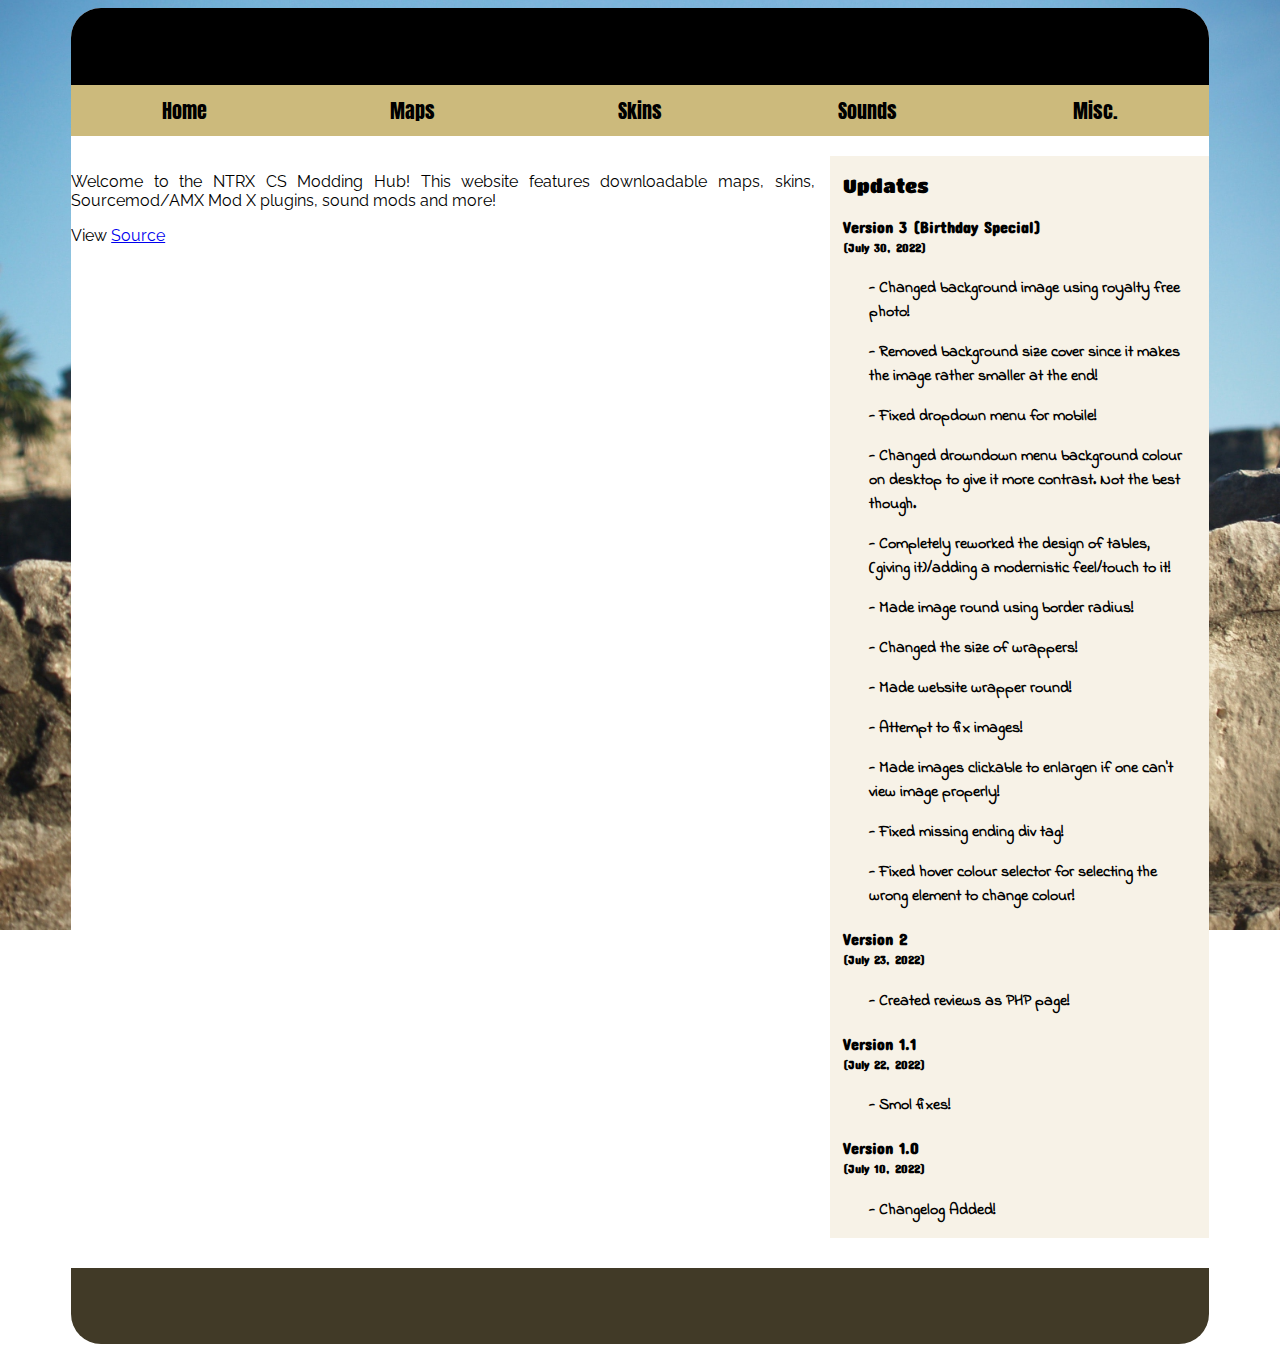
==== home.html @ d94b16b9 "added jQuery for background image updates!" ====
<!DOCTYPE html>
<html lang="en">
<head>
    <meta charset="UTF-8">
    <meta http-equiv="X-UA-Compatible" content="IE=edge">
    <meta name="viewport" content="width=device-width, initial-scale=1.0">
    <link rel="stylesheet" href="styles/main-styles.css">
    <link rel="stylesheet" href="styles/index-styles.css">
    <link rel="icon" href="img/game.ico">
    <meta content="NTRX Counter-Strike Modding Hub" property="og:title" />
    <meta content="The place to download custom stuff for Counter-Strike Games!" property="og:description" />
    <meta content="https://cs-modding-hub.ntrx.top/" property="og:url" />
    <meta content="https://www.freepnglogos.com/uploads/counter-strike-png-logo/app-counter-strike-black-icons-png-logo-14.png" property="og:image" />
    <meta content="#CCFF00" data-react-helmet="true" name="theme-color" />
    <title>NTRX Counter-Strike Modding Hub</title>
    <script src="https://ajax.googleapis.com/ajax/libs/jquery/3.6.0/jquery.min.js"></script>
    <script>
        $(document).ready(function(){
            let background_img = Math.trunc((Math.random() * 3) + 1);
            // console.log(backgroundimg);

            // $(document).load(function(){
                switch(background_img){
                    case 1:
                        $("body").css("background", "url('img/perry-grone-dqtz7uLc2F4-unsplash.jpg')");
                        break;
                    case 2:
                        $("body").css("background", "url('img/jeremy-lishner-qQkhVM9bp10-unsplash.jpg')");
                        break;
                    case 3:
                        $("body").css("background", "url('img/sylvie-charron-hDYZyZLAG2I-unsplash.jpg')");
                        break;
                }
                $("body").css("background-position", "center");
                $("body").css("background-repeat", "no-repeat");
                $("body").css("background-size", "cover");
                $("body").css("background-attachment", "fixed");
            // })
        })
    </script>
</head>
<body>
    <div class = "wrapper">
        <header>
            <h1><span class = "first-word">NTRX</span> Counter-Strike Modding Hub</h1>
        </header>
        <nav>
            <ul>
                <a href = "/"><li>Home</li></a>
                <a href = "subpages/maps.html"><li>Maps</li></a>
                <!-- <div class = "dropdown"> -->
                    <li>Skins
                        <!-- <div class = "dropdown-menu"> -->
                            <ul>
                                <li><a href = "subpages/weapons.html">Weapons</a></li>
                                <li><a href = "subpages/envtextures.html">Environment Textures</a></li>
                            </ul>
                        <!-- </div> -->
                    </li>
                <!-- </div> -->
                <a href = "subpages/sounds.html"><li>Sounds</li></a>
                <li>Misc.
                    <ul>
                        <a href = "subpages/plugins.html"><li>Plugins</li></a>
                        <a href = "subpages/submitmod.php"><li>Submit Mod</li></a>
                        <a href = "subpages/reviews.php"><li>Reviews</li></a>
                        <a href = "subpages/tools.html"><li>Tools</li></a>
                    </ul>
                </li>
            </ul>
        </nav>
        <main>
            <div id="left-side">
                <p>Welcome to the NTRX CS Modding Hub! This website features downloadable maps, skins, Sourcemod/AMX Mod X plugins, sound mods and more!</p>
                <p>View <a href = "subpages/sources.html">Source</a></p>
            </div>
            <div id="right-side">
                <h3>Updates</h3>
                <div class = "right-post">
                    <h4>Version 3 (Birthday Special)<br><span class = "tiny">(July 30, 2022)</span></h4>
                    <p>- Changed background image using royalty free photo!</p>
                    <p>- Removed background size cover since it makes the image rather smaller at the end!</p>
                    <p>- Fixed dropdown menu for mobile!</p>
                    <p>- Changed drowndown menu background colour on desktop to give it more contrast. Not the best though.</p>
                    <p>- Completely reworked the design of tables, (giving it)/adding a modernistic feel/touch to it!</p>
                    <p>- Made image round using border radius!</p>
                    <p>- Changed the size of wrappers!</p>
                    <p>- Made website wrapper round!</p>
                    <p>- Attempt to fix images!</p>
                    <p>- Made images clickable to enlargen if one can't view image properly!</p>
                    <p>- Fixed missing ending div tag!</p>
                    <p>- Fixed hover colour selector for selecting the wrong element to change colour!</p>
                </div>
                <div class = "right-post">
                    <h4>Version 2<br><span class = "tiny">(July 23, 2022)</span></h4>
                    <p>- Created reviews as PHP page!</p>
                </div>
                <div class = "right-post">
                    <h4>Version 1.1<br><span class = "tiny">(July 22, 2022)</span></h4>
                    <p>- Smol fixes!</p>
                </div>
                <div class = "right-post">
                    <h4>Version 1.0<br><span class = "tiny">(July 10, 2022)</span></h4>
                    <p>- Changelog Added!</p>
                </div>
            </div>
        </main>
        <footer>
            <p>Copyright &copy; 2022 NOTORIEX LEGACY. All Rights Reserved.</p>
        </footer>
    </div>
</body>
</html>
---- styles/main-styles.css ----
@import url('https://fonts.googleapis.com/css2?family=Raleway:wght@500&display=swap');
@import url('https://fonts.googleapis.com/css2?family=Montserrat:wght@700&display=swap');
@import url('https://fonts.googleapis.com/css2?family=Anton&display=swap');
@import url('https://fonts.googleapis.com/css2?family=Titan+One&display=swap');
@import url('https://fonts.googleapis.com/css2?family=Poppins&display=swap');

body{
    background-image: url('../img/perry-grone-dqtz7uLc2F4-unsplash.jpg');
    height: 100%;
    background-position: center;
    background-repeat: no-repeat;
    background-attachment: fixed;
    /* background-size: cover; */
}

.wrapper{
    margin: auto;
    width: 90%;
    background-color: white;
    margin-bottom: 20px;
    overflow: hidden;
    border-radius: 30px;
}

/* TABLE */
table {
    border-collapse: collapse;
    width: 100%;
    font-family: 'Poppins';
    border-radius: 100px;
}

table th, table td{
    border: 1px solid #dddddd;
    padding: 15px;
    text-align: center;
}

/* table td:nth-of-type(2n){
    text-align: justify;
} */

p {
    font-family: 'Raleway';
    text-align: justify;
}

nav ul{
    padding: 0; /* https://stackoverflow.com/questions/9620594/removing-ul-indentation-with-css */
}

nav {
    background-color: #CCBA7C;
    font-family: 'Anton';
    font-size: 20px;
}

nav a{
    color: black;
    text-decoration: none;
}

nav a:hover, nav ul li:hover{
    color:rgb(131, 131, 131);
    text-decoration: underline;
}

header{
    text-align: center;
    /* font-family: 'Montserrat'; */
    /* width: 30%;
    margin-left: 150px; */
    color: #006dfc;
    background-color: black;
    padding-bottom: 20px;
    margin-bottom: -20px;
    margin-top: -23px;
    /* font-size: 16px; */
    font-family: 'Titan One';
}

.first-word{
    color: red;
    font-size: 23px;
    font-family: 'Montserrat';
    animation-name: first-word-move;
    animation-duration: 1.5s;
    animation-fill-mode: forwards;
    /* animation-delay: .5s; */
    position: relative;
    top: -4000px;
}

@keyframes first-word-move{
    0%{
        opacity: 0;
        top: -4000px;
    }
    100%{
        opacity: 1;
        top: 0px;
    }
}

footer{
    background-color: #413A27;
    /* width: 83%;
    margin: auto; */
    /* max-width: auto; */
    margin-top: 30px;
    margin-bottom: -28px;
}

footer p{
    padding: 30px;
    text-align: center;
    font-family: 'Montserrat';
    color: white;
    font-size: 20px;
    font-weight: bold;

    /* ANIMATION */
    animation-name: footer-up;
    animation-duration: 1s;
    animation-fill-mode: forwards;
    animation-delay: 2s;
    position: relative;
    bottom: -500px;
}

@keyframes footer-up{
    0%{
        bottom: -500px;
    }
    100%{
        bottom: 0px;
    }
}

header h1{
    /* ANIMATION */
    animation-name: header-move;
    animation-duration: 1s;
    animation-fill-mode: forwards;
    position: relative;
    right: -4000px;
}

@keyframes header-move{
    0%{
        opacity: 0;
        font-size: 16px;
        right: -4000px;
    }
    100%{
        opacity: 1;
        font-size: 32px;
        right: 0px;
    }
}

/* nav ul{ */
    /* display: block; */
    /* grid-template-rows: repeat(5, 1fr); */
/* } */
nav {
    display: block;
}

nav ul li{
    list-style-type: none;
    padding: 10px;
    text-align: center;
}

table th img, table td img{
    width: 90%;
    /* height: 10%; */
}

iframe{
    width: 90%;
    height: 90%;
    border-radius: 15px;
}

.submitted-file{
    color: red;

    animation-name: emphasis-submit;
    animation-direction: alternate;
    animation-duration: 1s;
    animation-iteration-count: infinite;
}

@keyframes emphasis-submit{
    0%{
        text-shadow: 1px 1px blue;
    }
    50%{
        text-shadow: 1px 1px red;
    }
    100%{
        text-shadow: 1px 1px blue;
    }
}

table tr td ul li, table tr td ol li{
    list-style-type: none;
}

table tr th a{
    color: black;

    transition-property: all;
    transition-duration: 1s;
}

table tr th a:nth-of-type(2n - 1):hover{
    color: red;
}

table tr td a{
    color: rgb(177, 100, 0);

    transition-property: all;
    transition-duration: 1.5s;
}

table tr td a:hover{
    color: rgb(2, 206, 121);
}

table tr th a:visited{
    color: black;
}

nav ul ul{
    display: none;
}

/* Sub-Menu */
nav ul li:hover > ul{
    position: relative;
    display: block;
    min-width: 200px;
    /* position: relative; */
    /* left: auto; */
    /* right: auto; */
    /* transform: translateX(20%); */
}

nav ul li ul li{
    text-align: center;
}

nav ul li{
    /* display: inline-block; */
    /* list-style-type: none; */
    /* text-align: center; */
    /* padding-bottom: 5px; */
    /* padding: 5px 35px 5px 35px; */
    cursor: pointer;
    /* position: relative; */
}

/* CONFIGURE TABLE COLOURS */
table tr:nth-of-type(2n){
    background-color: rgb(216, 216, 216);
}

table tr:nth-of-type(1){
    background-color: rgb(228, 49, 78);
    color: white;
}

img {
    border-radius: 20px;
}

.results{
    color: green;

    text-shadow: none;

    /* ANIMATION */
    animation-name: success-noice;
    animation-duration: 1s;
    animation-iteration-count: infinite;
    animation-direction: alternate;
}

@keyframes success-noice{
    0%{
        text-shadow: none;
    }
    100%{
        text-shadow: 0px 0px 2px turquoise;
    }
}


.failure-message{
    color: red;
    /* transform: scale(1, 1); */

    /* ANIMATION */
    animation-name: attention-feyleures;
    animation-duration: 1s;
    animation-iteration-count: infinite;
    animation-direction: alternate;
}

@keyframes attention-feyleures{
    0%{
        color: yellow;
    }
    100%{
        /* font-weight: bold; */
        color: red;
    }
}

/* Desktop Layout */
@media only screen and (min-width: 768px){
    nav ul li:hover{
        color: black;
        text-decoration: none;
    }

    nav > ul{
        display: grid;
        grid-template-columns: repeat(5, 1fr);
        grid-template-rows: 1fr;
        /* position: relative; */
        /* display: block; */
    }
    /* nav { */
        /* text-align: center; */
    /* } */

    nav ul li:hover > ul{
        position: absolute;
        display: block;
        min-width: 200px;
        /* position: relative; */
        /* left: auto; */
        /* right: auto; */
        transform: translateX(20%);
    }

    /* nav ul li{
        /* background-color:#DE9B35; */
        /* width: 170px; */
        /* text-align: center; */
        /* float: left; */
        /* position: relative; */
    /* } */
    /* .dropdown{
        position: relative;
    } */
    /* .dropdown-menu{ */
        /* position: absolute; */
        /* left: 40%; */
        /* top: calc(100% + .25rem); */
        /* background-color: black; */
        /* padding: .75rem; */
        /* border-radius: .25rem; */
        /* text-align: center; */
        /* opacity: 0; */
        /* display: grid;
        grid-template-rows: auto; */
        /* grid-template-columns: auto; */
        /* display: none; */
        /* transform: translateX(-50%); */
        /* opacity: 0; */
    /* } */
    /* nav ul li div ul li a{
        color: red;
        text-align: center;
    } */
    /* ul li:hover .dropdown-menu{ */
    /* .dropdown > .hoverlink:focus + .dropdown-menu{ */
        /* display: block; */
        /* opacity: 1; */
    /* } */
    
    /* ul li ul{ */
        /* position: relative; */
        /* background-color: rgb(255, 183, 0); */
        /* margin-left: 200px; */
        /* right: 50%; */
        /* margin-top: 1rem; */
        /* right: 0; */
        /* left: 50%; */
        /* right: auto; */
    /* } */
    
    /* .hover:hover{
        opacity: 1;
    }
    .hover{
        position: absolute;
    } */
    /* nav ul li ul{
        visibility: hidden;
    } */
    /* table th img, table td img{
        width: 60%;
        height: 60%;
    } */

    /* nav{
        transition-property: all;
        transition-duration: 1s;
    } */

    table th img, table td img{
        width: 60%;
        height: 60%;
    }

    nav ul li ul{
        background-color: #DE9B35;
    }

    nav a:hover{
        color: black;
        text-decoration: none;
    }

    nav li{
        transition-property: all;
        transition-duration: 0.5s;
    }

    nav li:hover{
        /* color:rgb(131, 131, 131); */
        /* text-decoration: underline; */
        /* font-size: 30px; */
        background-color: rgb(131, 131, 131);
        /* opacity: .8; */
    }

    nav ul li ul li:hover{
        background-color: rgb(74, 100, 137);
    }
    
    iframe{
        width: 90%;
        height: 50vh;
    }
    img {
        transition-property: all;
        transition-duration: 1s;
    }
    img:hover{
        width: 80%;
        height: 80%;
    }
}
---- styles/index-styles.css ----
@import url('https://fonts.googleapis.com/css2?family=Indie+Flower&display=swap');
@import url('https://fonts.googleapis.com/css2?family=Concert+One&display=swap');
@import url('https://fonts.googleapis.com/css2?family=Titan+One&display=swap');

#right-side p{
    color: rgb(0, 0, 0);
    text-align: center;
    font-family: 'Indie Flower';
    font-weight: bold;
}

.tiny{
    font-size: 12px;
}

#right-side{
    background-color: #F7F2E7;
    word-wrap: break-word;
    text-align: center;
}

#right-side h3{
    font-family: 'Titan One';
    font-weight: normal;
}

#right-side h4{
    font-family: 'Concert One';
}


@media only screen and (min-width: 768px){
    main{
        display: grid;
        grid-template-columns: 2fr 1fr;
    }
    #left-side{
        margin-right: 15px;
        grid-column: 1;
    }

    #right-side{
        padding-left: 3px;
        padding-right: 15px;
        grid-column: 2;
        text-align: left;
    }

    #right-side h3, #right-side h4{
        margin-left: 3%;
    }

    #right-side p{
        margin-left: 10%;
        text-align: left;
    }
}
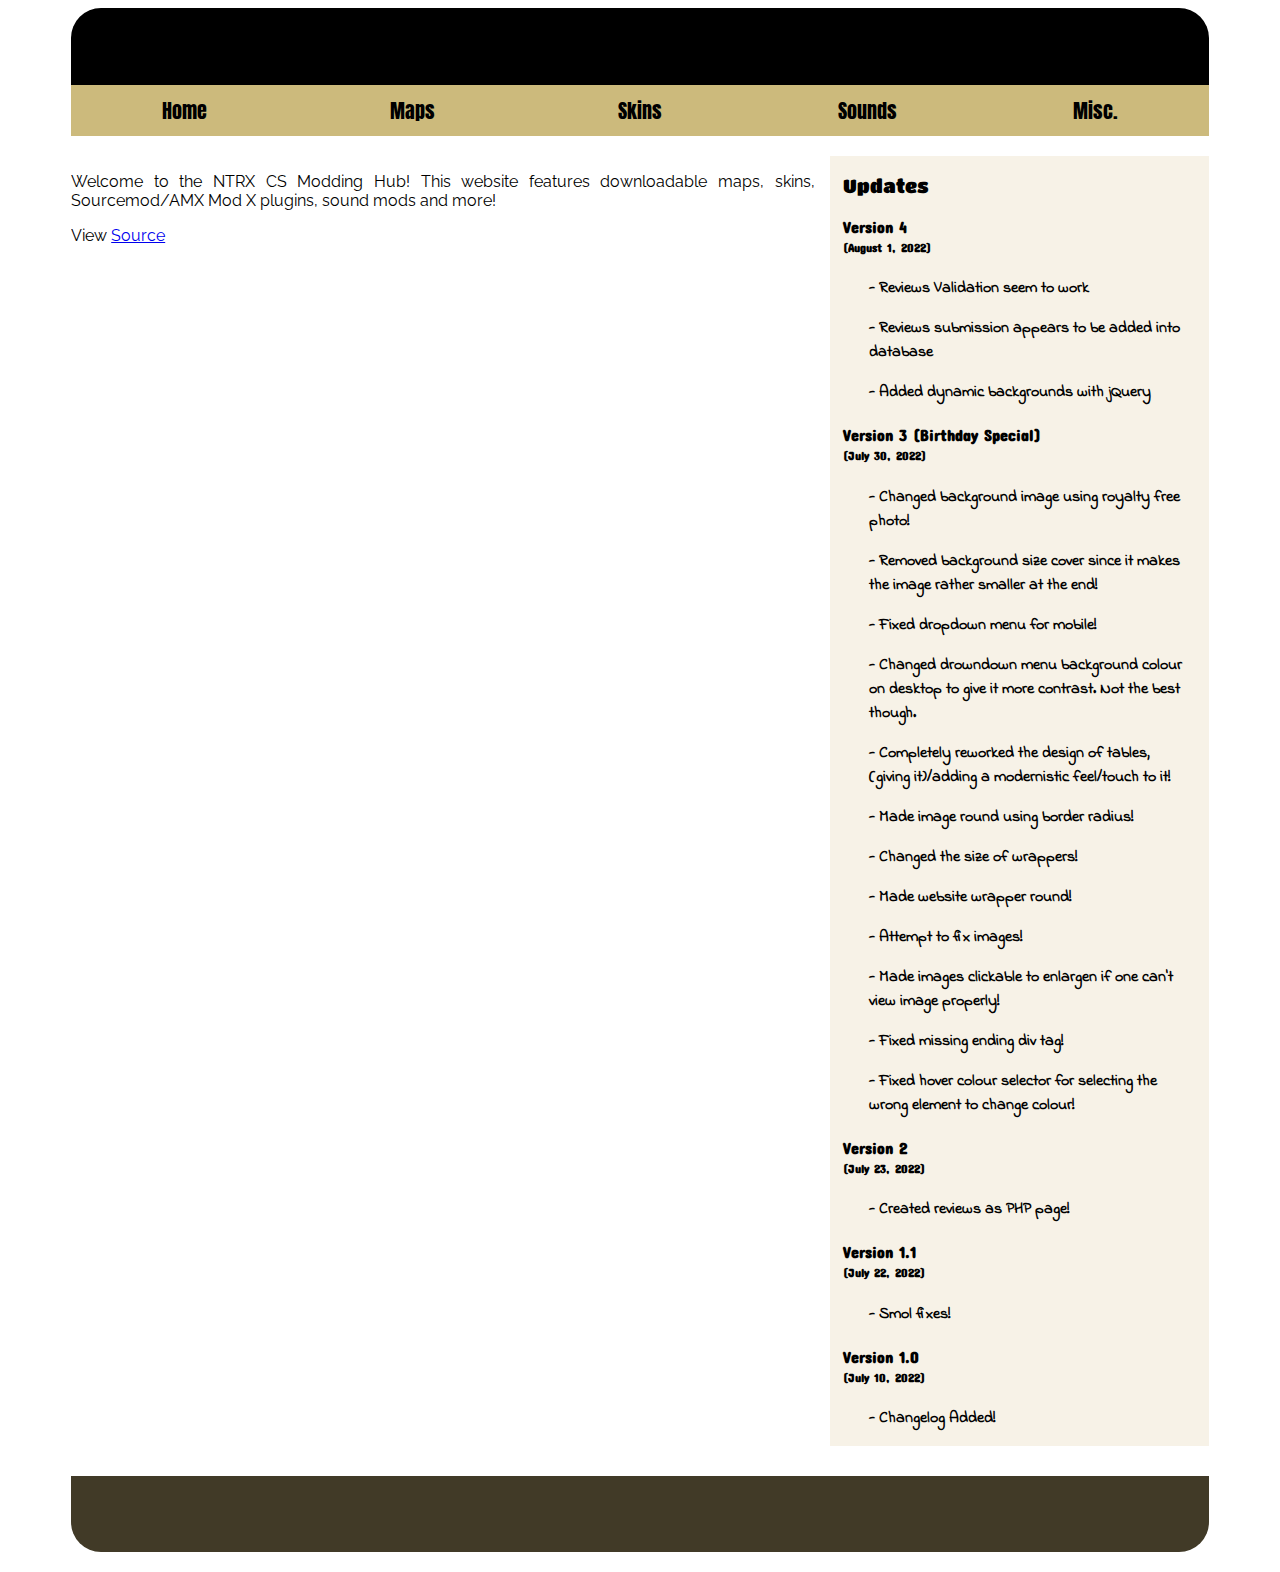
==== commit 76e50985: "added to changelog and update README checklist" ====
--- a/home.html
+++ b/home.html
@@ -77,6 +77,12 @@
             <div id="right-side">
                 <h3>Updates</h3>
                 <div class = "right-post">
+                    <h4>Version 4<br><span class = "tiny">(August 1, 2022)</span></h4>
+                    <p>- Reviews Validation seem to work</p>
+                    <p>- Reviews submission appears to be added into database</p>
+                    <p>- Added dynamic backgrounds with jQuery</p>
+                </div>
+                <div class = "right-post">
                     <h4>Version 3 (Birthday Special)<br><span class = "tiny">(July 30, 2022)</span></h4>
                     <p>- Changed background image using royalty free photo!</p>
                     <p>- Removed background size cover since it makes the image rather smaller at the end!</p>
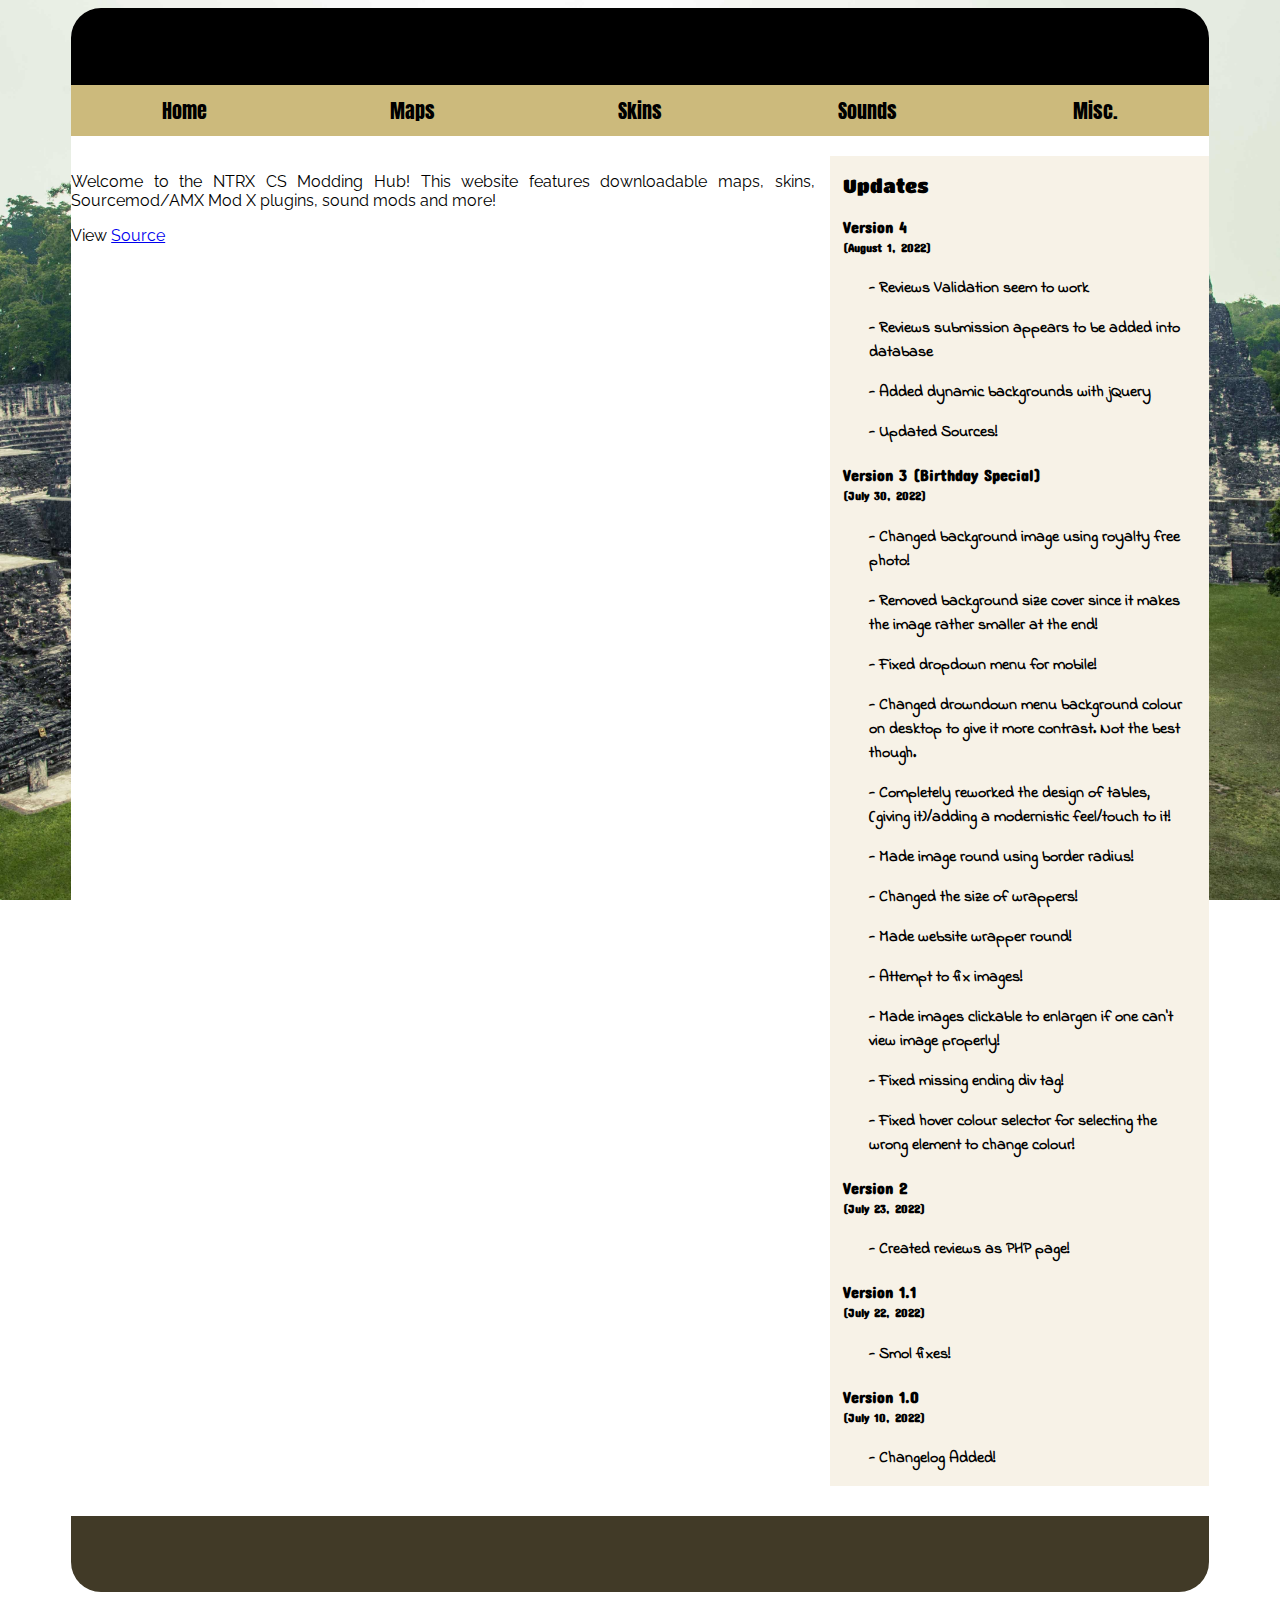
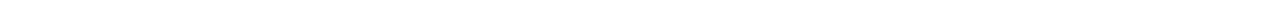
==== commit 6536a897: "updated changelog + sources!" ====
--- a/home.html
+++ b/home.html
@@ -81,6 +81,7 @@
                     <p>- Reviews Validation seem to work</p>
                     <p>- Reviews submission appears to be added into database</p>
                     <p>- Added dynamic backgrounds with jQuery</p>
+                    <p>- Updated Sources!</p>
                 </div>
                 <div class = "right-post">
                     <h4>Version 3 (Birthday Special)<br><span class = "tiny">(July 30, 2022)</span></h4>
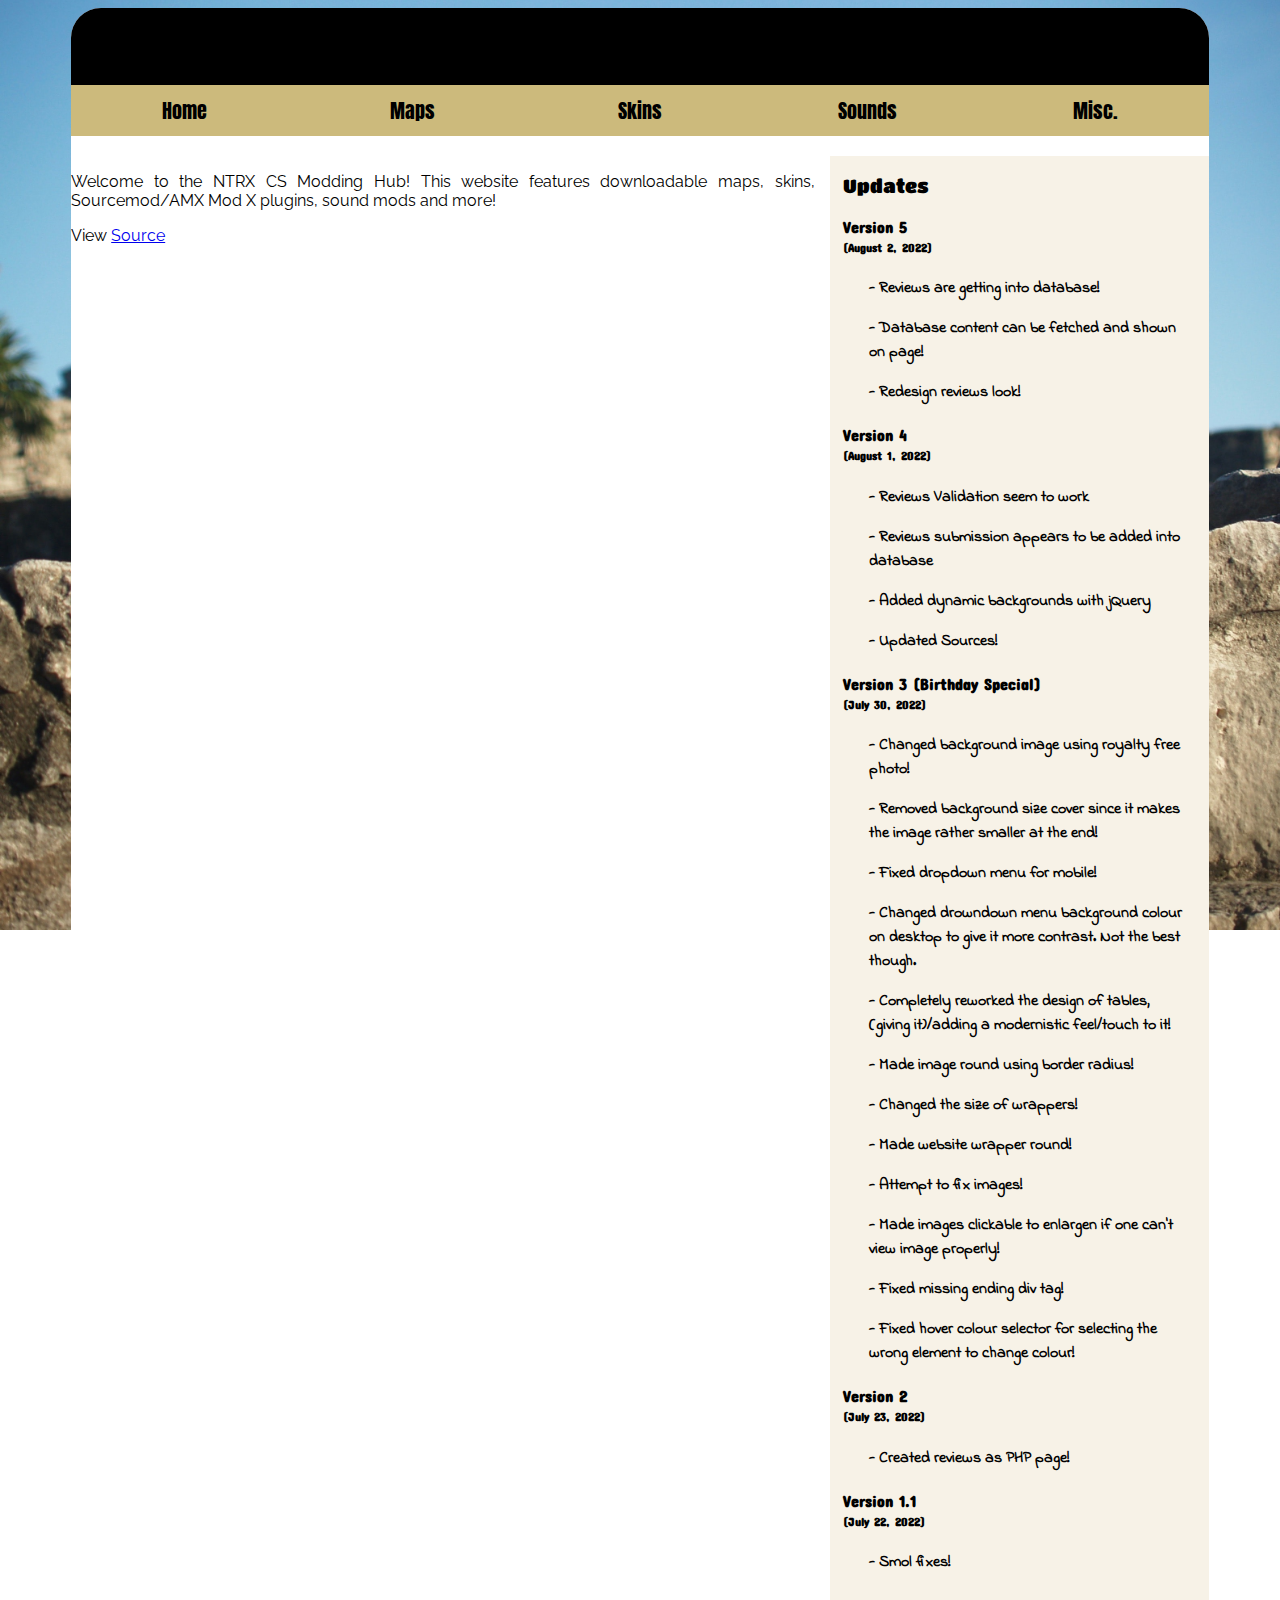
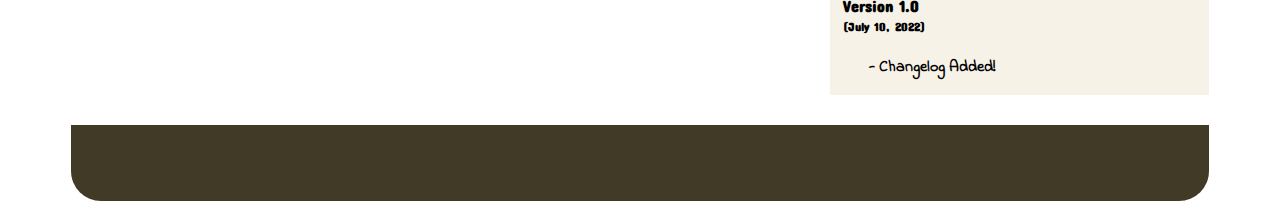
==== commit 4786f769: "update changelog" ====
--- a/home.html
+++ b/home.html
@@ -77,6 +77,10 @@
             <div id="right-side">
                 <h3>Updates</h3>
                 <div class = "right-post">
+                    <h4>Version 5<br><span class = "tiny">(August 2, 2022)</span></h4>
+                    <p>- Reviews are getting into database!</p>
+                    <p>- Database content can be fetched and shown on page!</p>
+                    <p>- Redesign reviews look!</p>
                     <h4>Version 4<br><span class = "tiny">(August 1, 2022)</span></h4>
                     <p>- Reviews Validation seem to work</p>
                     <p>- Reviews submission appears to be added into database</p>
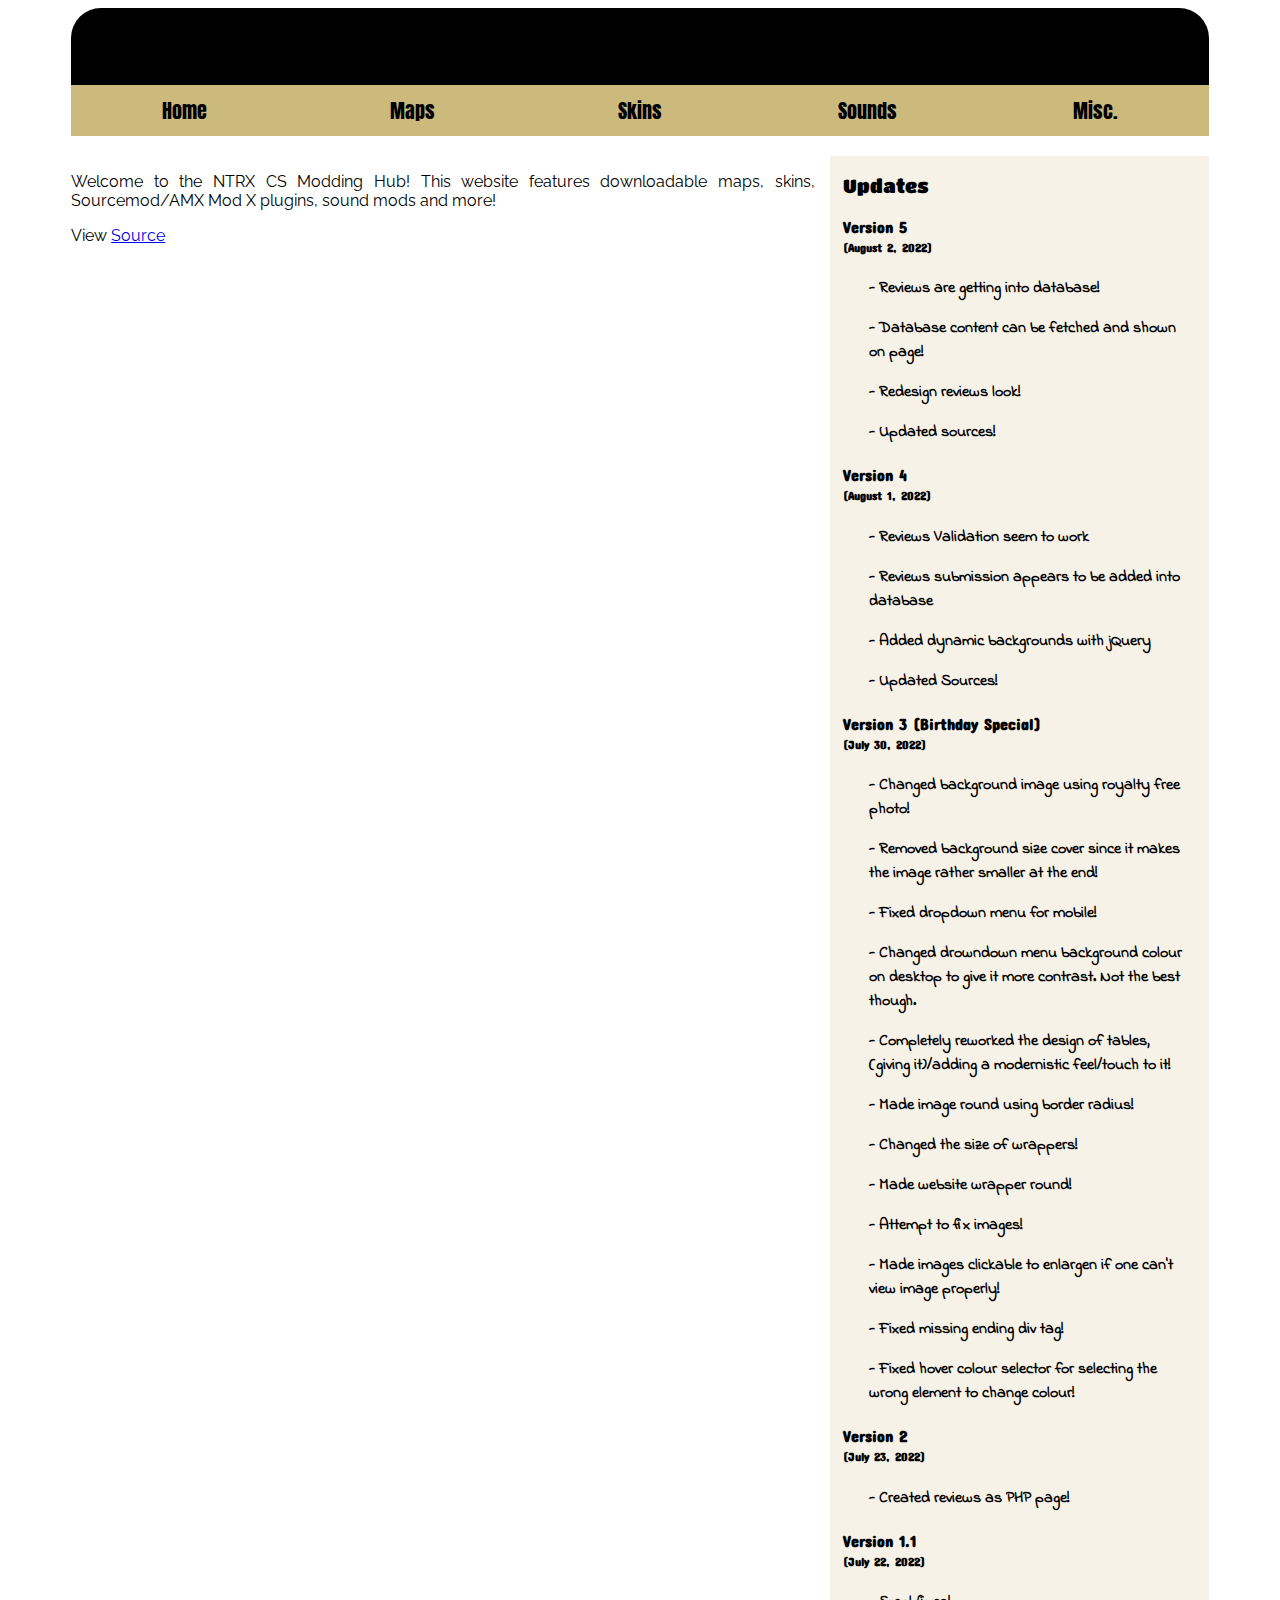
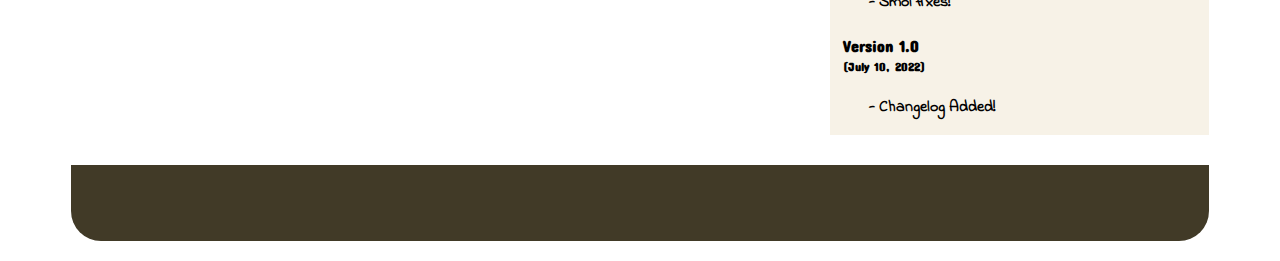
==== commit 6a1ae9e4: "updated source + changelog!" ====
--- a/home.html
+++ b/home.html
@@ -81,6 +81,7 @@
                     <p>- Reviews are getting into database!</p>
                     <p>- Database content can be fetched and shown on page!</p>
                     <p>- Redesign reviews look!</p>
+                    <p>- Updated sources!</p>
                     <h4>Version 4<br><span class = "tiny">(August 1, 2022)</span></h4>
                     <p>- Reviews Validation seem to work</p>
                     <p>- Reviews submission appears to be added into database</p>
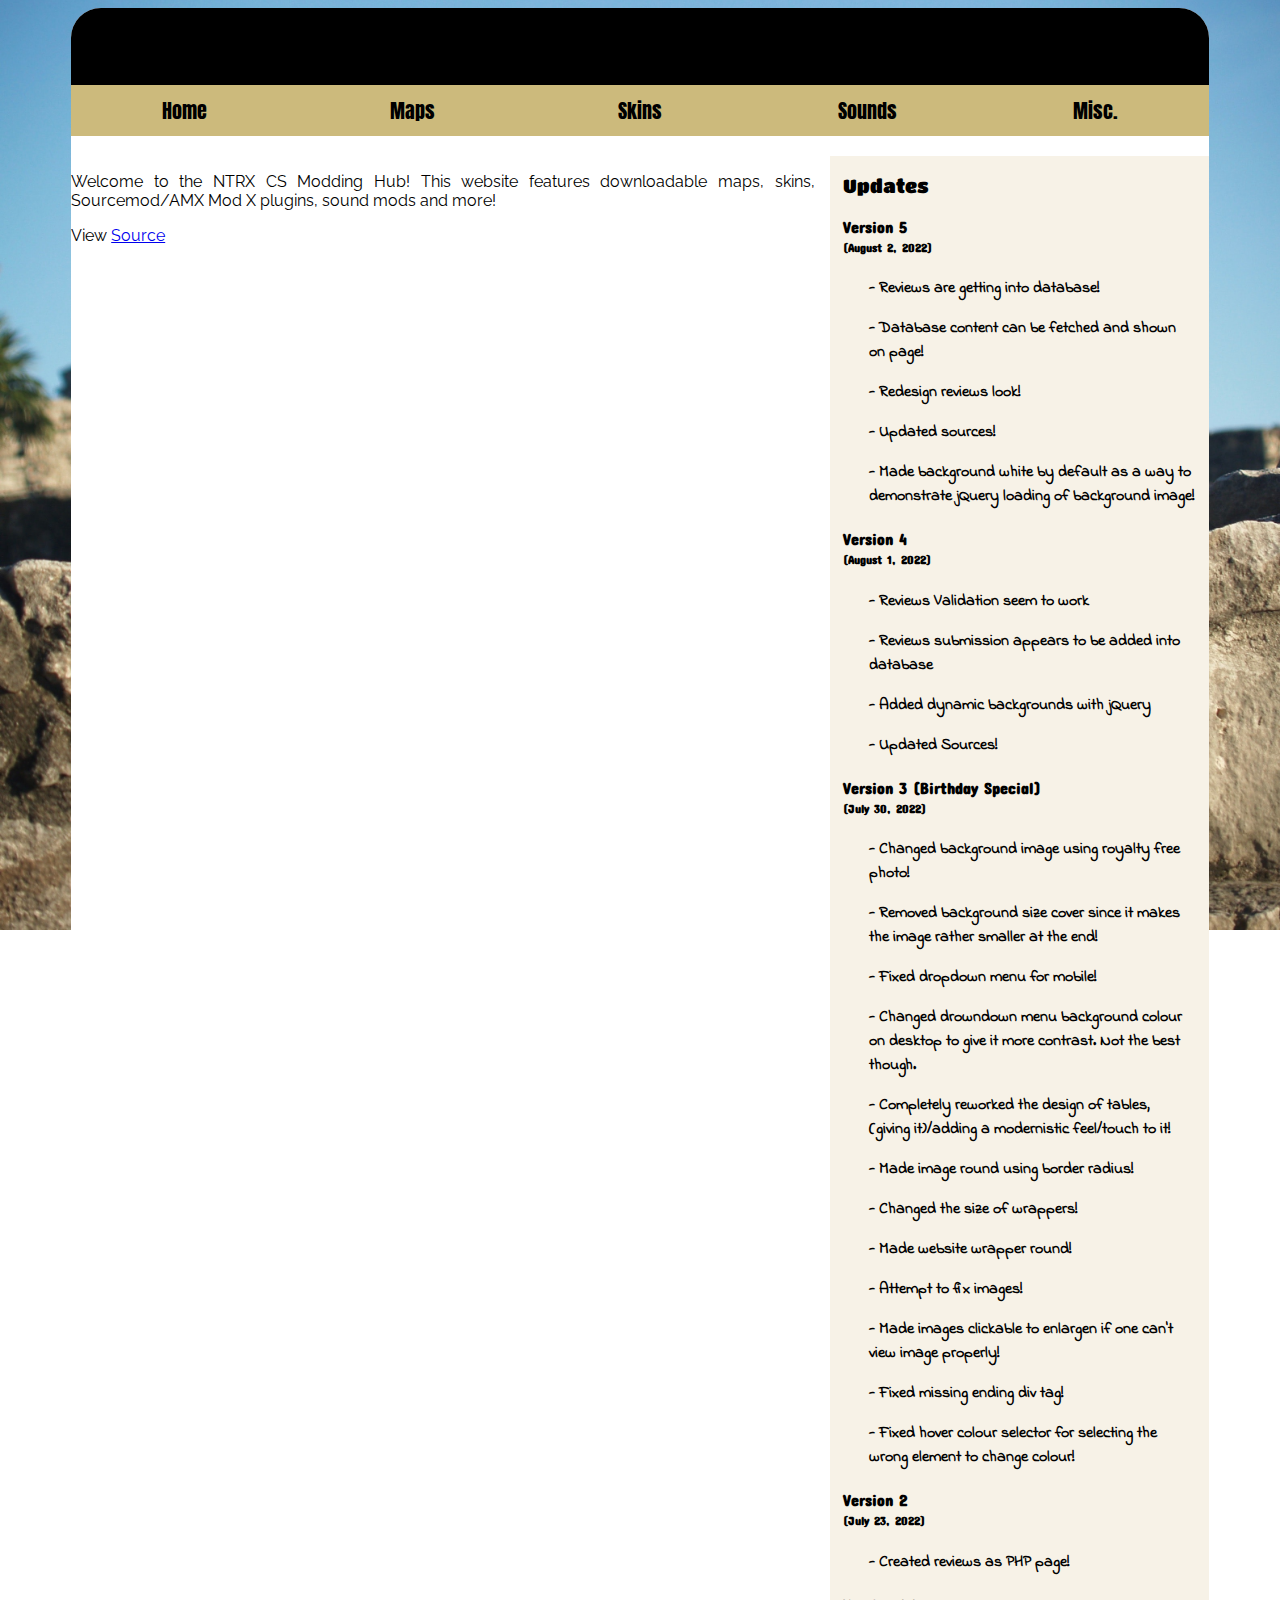
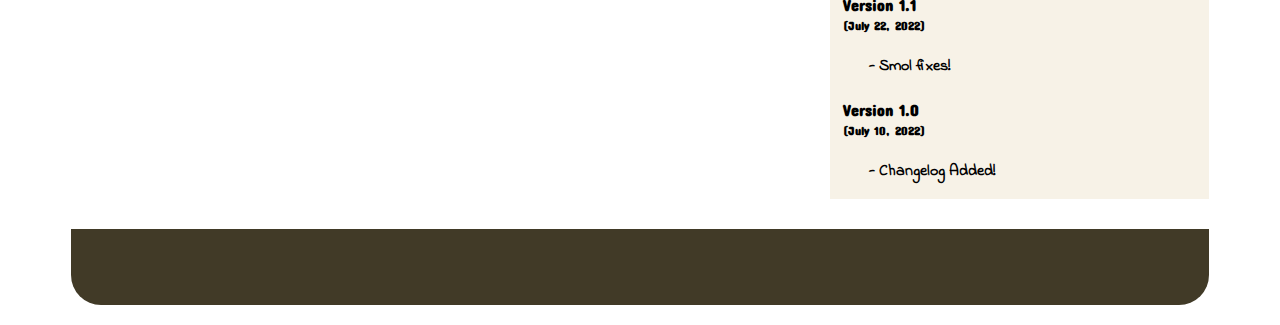
==== commit 3c69ffe0: "fixed dummy white background to jQuery image!" ====
--- a/home.html
+++ b/home.html
@@ -82,6 +82,7 @@
                     <p>- Database content can be fetched and shown on page!</p>
                     <p>- Redesign reviews look!</p>
                     <p>- Updated sources!</p>
+                    <p>- Made background white by default as a way to demonstrate jQuery loading of background image!</p>
                     <h4>Version 4<br><span class = "tiny">(August 1, 2022)</span></h4>
                     <p>- Reviews Validation seem to work</p>
                     <p>- Reviews submission appears to be added into database</p>
--- a/styles/main-styles.css
+++ b/styles/main-styles.css
@@ -5,7 +5,8 @@
 @import url('https://fonts.googleapis.com/css2?family=Poppins&display=swap');
 
 body{
-    background-image: url('../img/perry-grone-dqtz7uLc2F4-unsplash.jpg');
+    /* background-image: url('../img/perry-grone-dqtz7uLc2F4-unsplash.jpg'); */
+    background-color: white;
     height: 100%;
     background-position: center;
     background-repeat: no-repeat;
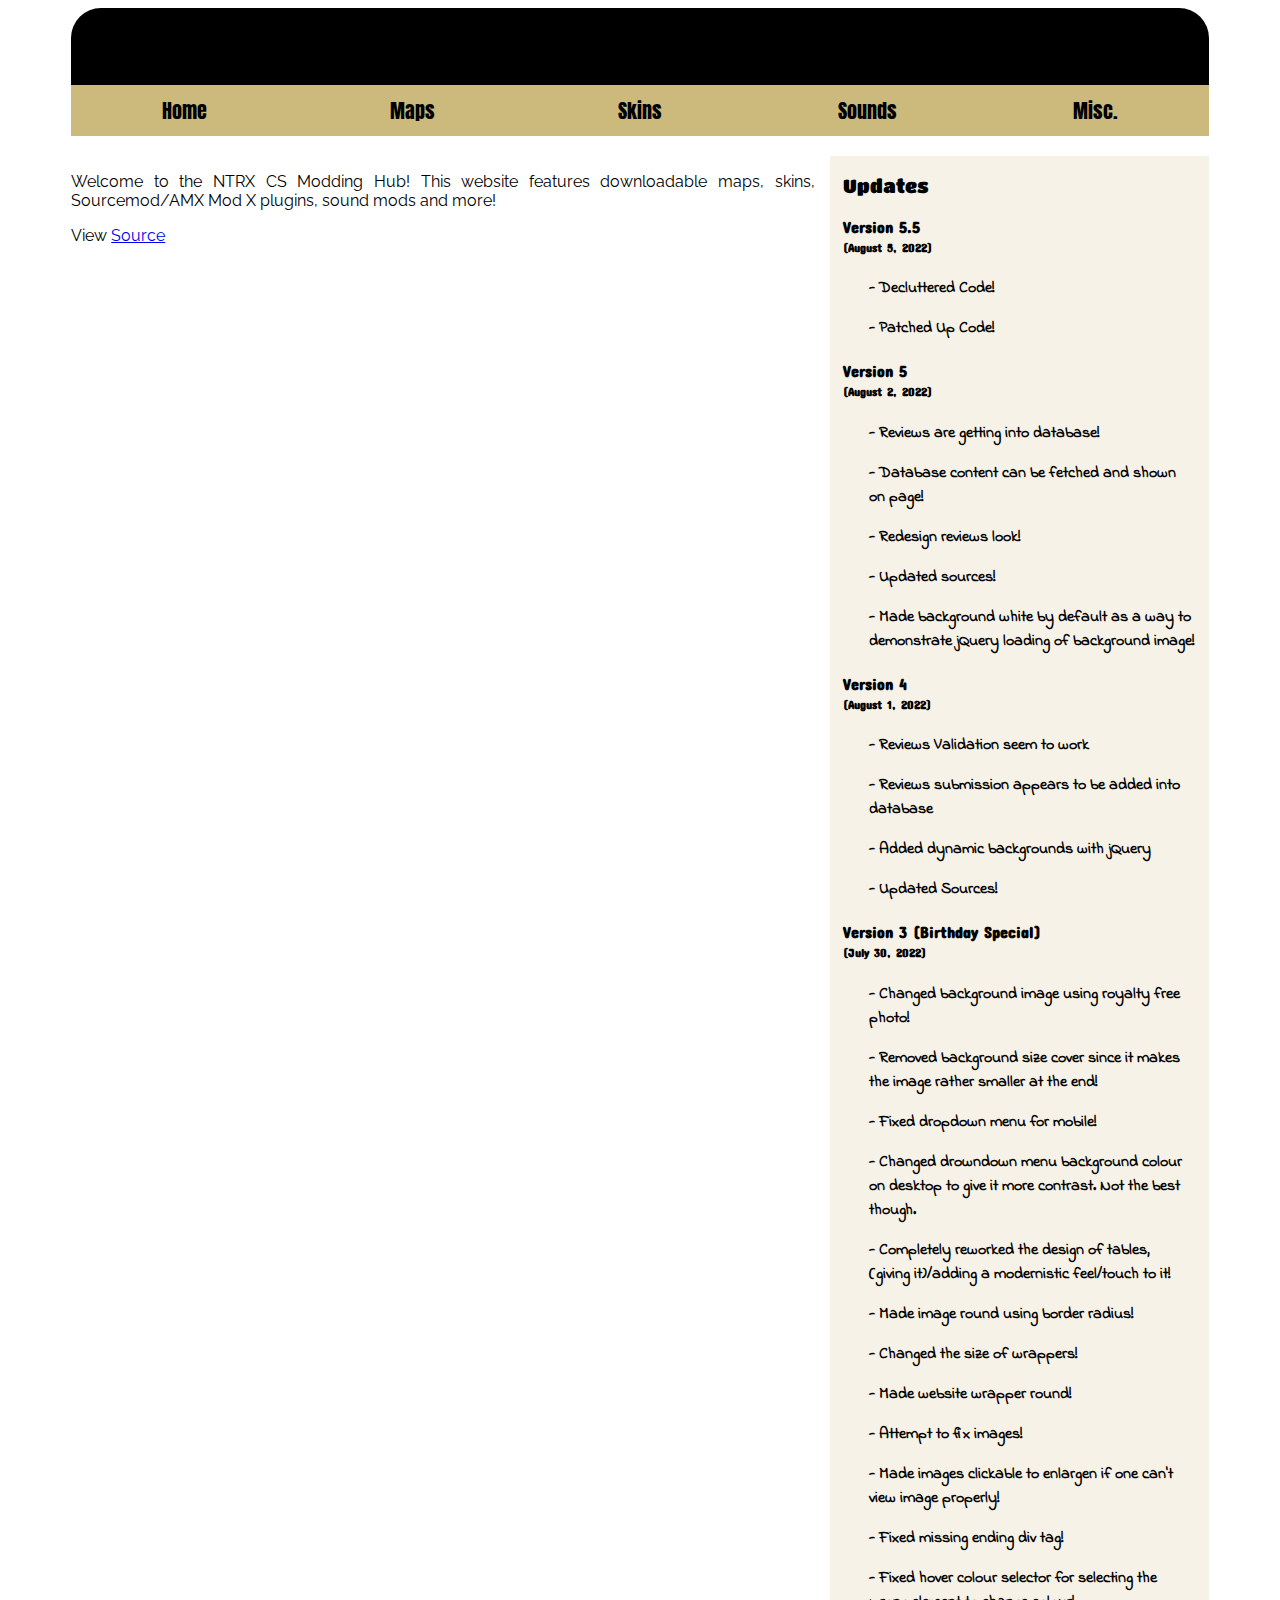
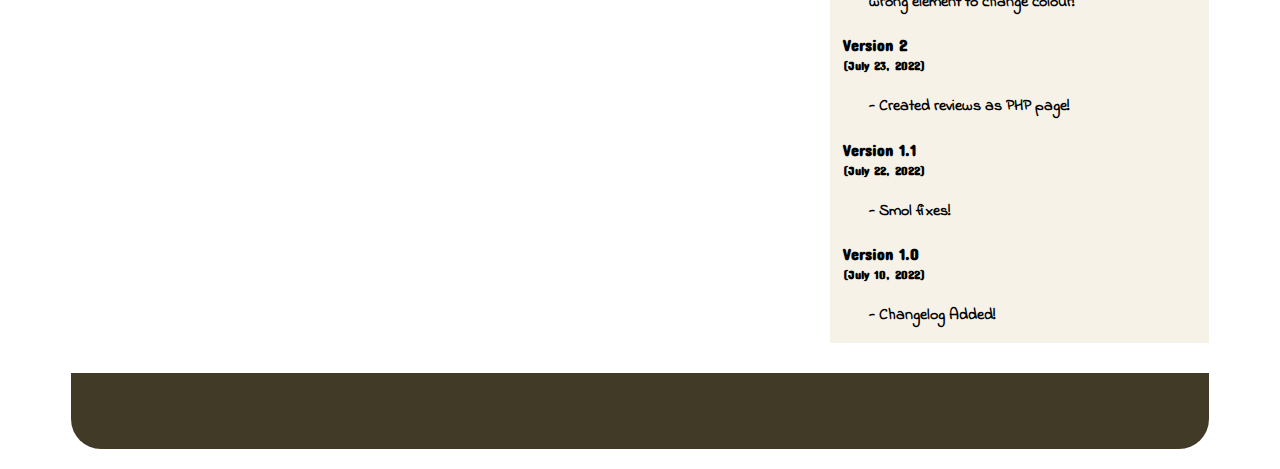
==== commit 8134eef8: "added missing </div> and decluttered code!" ====
--- a/home.html
+++ b/home.html
@@ -17,9 +17,6 @@
     <script>
         $(document).ready(function(){
             let background_img = Math.trunc((Math.random() * 3) + 1);
-            // console.log(backgroundimg);
-
-            // $(document).load(function(){
                 switch(background_img){
                     case 1:
                         $("body").css("background", "url('img/perry-grone-dqtz7uLc2F4-unsplash.jpg')");
@@ -35,7 +32,6 @@
                 $("body").css("background-repeat", "no-repeat");
                 $("body").css("background-size", "cover");
                 $("body").css("background-attachment", "fixed");
-            // })
         })
     </script>
 </head>
@@ -48,16 +44,12 @@
             <ul>
                 <a href = "/"><li>Home</li></a>
                 <a href = "subpages/maps.html"><li>Maps</li></a>
-                <!-- <div class = "dropdown"> -->
                     <li>Skins
-                        <!-- <div class = "dropdown-menu"> -->
                             <ul>
                                 <li><a href = "subpages/weapons.html">Weapons</a></li>
                                 <li><a href = "subpages/envtextures.html">Environment Textures</a></li>
                             </ul>
-                        <!-- </div> -->
                     </li>
-                <!-- </div> -->
                 <a href = "subpages/sounds.html"><li>Sounds</li></a>
                 <li>Misc.
                     <ul>
@@ -77,6 +69,9 @@
             <div id="right-side">
                 <h3>Updates</h3>
                 <div class = "right-post">
+                    <h4>Version 5.5<br><span class = "tiny">(August 5, 2022)</span></h4>
+                    <p>- Decluttered Code!</p>
+                    <p>- Patched Up Code!</p>
                     <h4>Version 5<br><span class = "tiny">(August 2, 2022)</span></h4>
                     <p>- Reviews are getting into database!</p>
                     <p>- Database content can be fetched and shown on page!</p>
--- a/styles/main-styles.css
+++ b/styles/main-styles.css
@@ -5,13 +5,11 @@
 @import url('https://fonts.googleapis.com/css2?family=Poppins&display=swap');
 
 body{
-    /* background-image: url('../img/perry-grone-dqtz7uLc2F4-unsplash.jpg'); */
     background-color: white;
     height: 100%;
     background-position: center;
     background-repeat: no-repeat;
     background-attachment: fixed;
-    /* background-size: cover; */
 }
 
 .wrapper{
@@ -37,10 +35,6 @@
     text-align: center;
 }
 
-/* table td:nth-of-type(2n){
-    text-align: justify;
-} */
-
 p {
     font-family: 'Raleway';
     text-align: justify;
@@ -68,15 +62,11 @@
 
 header{
     text-align: center;
-    /* font-family: 'Montserrat'; */
-    /* width: 30%;
-    margin-left: 150px; */
     color: #006dfc;
     background-color: black;
     padding-bottom: 20px;
     margin-bottom: -20px;
     margin-top: -23px;
-    /* font-size: 16px; */
     font-family: 'Titan One';
 }
 
@@ -87,7 +77,6 @@
     animation-name: first-word-move;
     animation-duration: 1.5s;
     animation-fill-mode: forwards;
-    /* animation-delay: .5s; */
     position: relative;
     top: -4000px;
 }
@@ -105,9 +94,6 @@
 
 footer{
     background-color: #413A27;
-    /* width: 83%;
-    margin: auto; */
-    /* max-width: auto; */
     margin-top: 30px;
     margin-bottom: -28px;
 }
@@ -160,10 +146,6 @@
     }
 }
 
-/* nav ul{ */
-    /* display: block; */
-    /* grid-template-rows: repeat(5, 1fr); */
-/* } */
 nav {
     display: block;
 }
@@ -176,7 +158,6 @@
 
 table th img, table td img{
     width: 90%;
-    /* height: 10%; */
 }
 
 iframe{
@@ -245,10 +226,6 @@
     position: relative;
     display: block;
     min-width: 200px;
-    /* position: relative; */
-    /* left: auto; */
-    /* right: auto; */
-    /* transform: translateX(20%); */
 }
 
 nav ul li ul li{
@@ -256,13 +233,7 @@
 }
 
 nav ul li{
-    /* display: inline-block; */
-    /* list-style-type: none; */
-    /* text-align: center; */
-    /* padding-bottom: 5px; */
-    /* padding: 5px 35px 5px 35px; */
     cursor: pointer;
-    /* position: relative; */
 }
 
 /* CONFIGURE TABLE COLOURS */
@@ -291,6 +262,16 @@
     animation-direction: alternate;
 }
 
+.reviews-table{
+    margin-bottom: 50px;
+    overflow-x: auto;
+}
+
+#review-title{
+    text-align: center;
+    font-family: 'Raleway';
+}
+
 @keyframes success-noice{
     0%{
         text-shadow: none;
@@ -303,7 +284,6 @@
 
 .failure-message{
     color: red;
-    /* transform: scale(1, 1); */
 
     /* ANIMATION */
     animation-name: attention-feyleures;
@@ -317,7 +297,6 @@
         color: yellow;
     }
     100%{
-        /* font-weight: bold; */
         color: red;
     }
 }
@@ -333,88 +312,14 @@
         display: grid;
         grid-template-columns: repeat(5, 1fr);
         grid-template-rows: 1fr;
-        /* position: relative; */
-        /* display: block; */
-    }
-    /* nav { */
-        /* text-align: center; */
-    /* } */
+    }
 
     nav ul li:hover > ul{
         position: absolute;
         display: block;
         min-width: 200px;
-        /* position: relative; */
-        /* left: auto; */
-        /* right: auto; */
         transform: translateX(20%);
     }
-
-    /* nav ul li{
-        /* background-color:#DE9B35; */
-        /* width: 170px; */
-        /* text-align: center; */
-        /* float: left; */
-        /* position: relative; */
-    /* } */
-    /* .dropdown{
-        position: relative;
-    } */
-    /* .dropdown-menu{ */
-        /* position: absolute; */
-        /* left: 40%; */
-        /* top: calc(100% + .25rem); */
-        /* background-color: black; */
-        /* padding: .75rem; */
-        /* border-radius: .25rem; */
-        /* text-align: center; */
-        /* opacity: 0; */
-        /* display: grid;
-        grid-template-rows: auto; */
-        /* grid-template-columns: auto; */
-        /* display: none; */
-        /* transform: translateX(-50%); */
-        /* opacity: 0; */
-    /* } */
-    /* nav ul li div ul li a{
-        color: red;
-        text-align: center;
-    } */
-    /* ul li:hover .dropdown-menu{ */
-    /* .dropdown > .hoverlink:focus + .dropdown-menu{ */
-        /* display: block; */
-        /* opacity: 1; */
-    /* } */
-    
-    /* ul li ul{ */
-        /* position: relative; */
-        /* background-color: rgb(255, 183, 0); */
-        /* margin-left: 200px; */
-        /* right: 50%; */
-        /* margin-top: 1rem; */
-        /* right: 0; */
-        /* left: 50%; */
-        /* right: auto; */
-    /* } */
-    
-    /* .hover:hover{
-        opacity: 1;
-    }
-    .hover{
-        position: absolute;
-    } */
-    /* nav ul li ul{
-        visibility: hidden;
-    } */
-    /* table th img, table td img{
-        width: 60%;
-        height: 60%;
-    } */
-
-    /* nav{
-        transition-property: all;
-        transition-duration: 1s;
-    } */
 
     table th img, table td img{
         width: 60%;
@@ -436,11 +341,7 @@
     }
 
     nav li:hover{
-        /* color:rgb(131, 131, 131); */
-        /* text-decoration: underline; */
-        /* font-size: 30px; */
         background-color: rgb(131, 131, 131);
-        /* opacity: .8; */
     }
 
     nav ul li ul li:hover{
